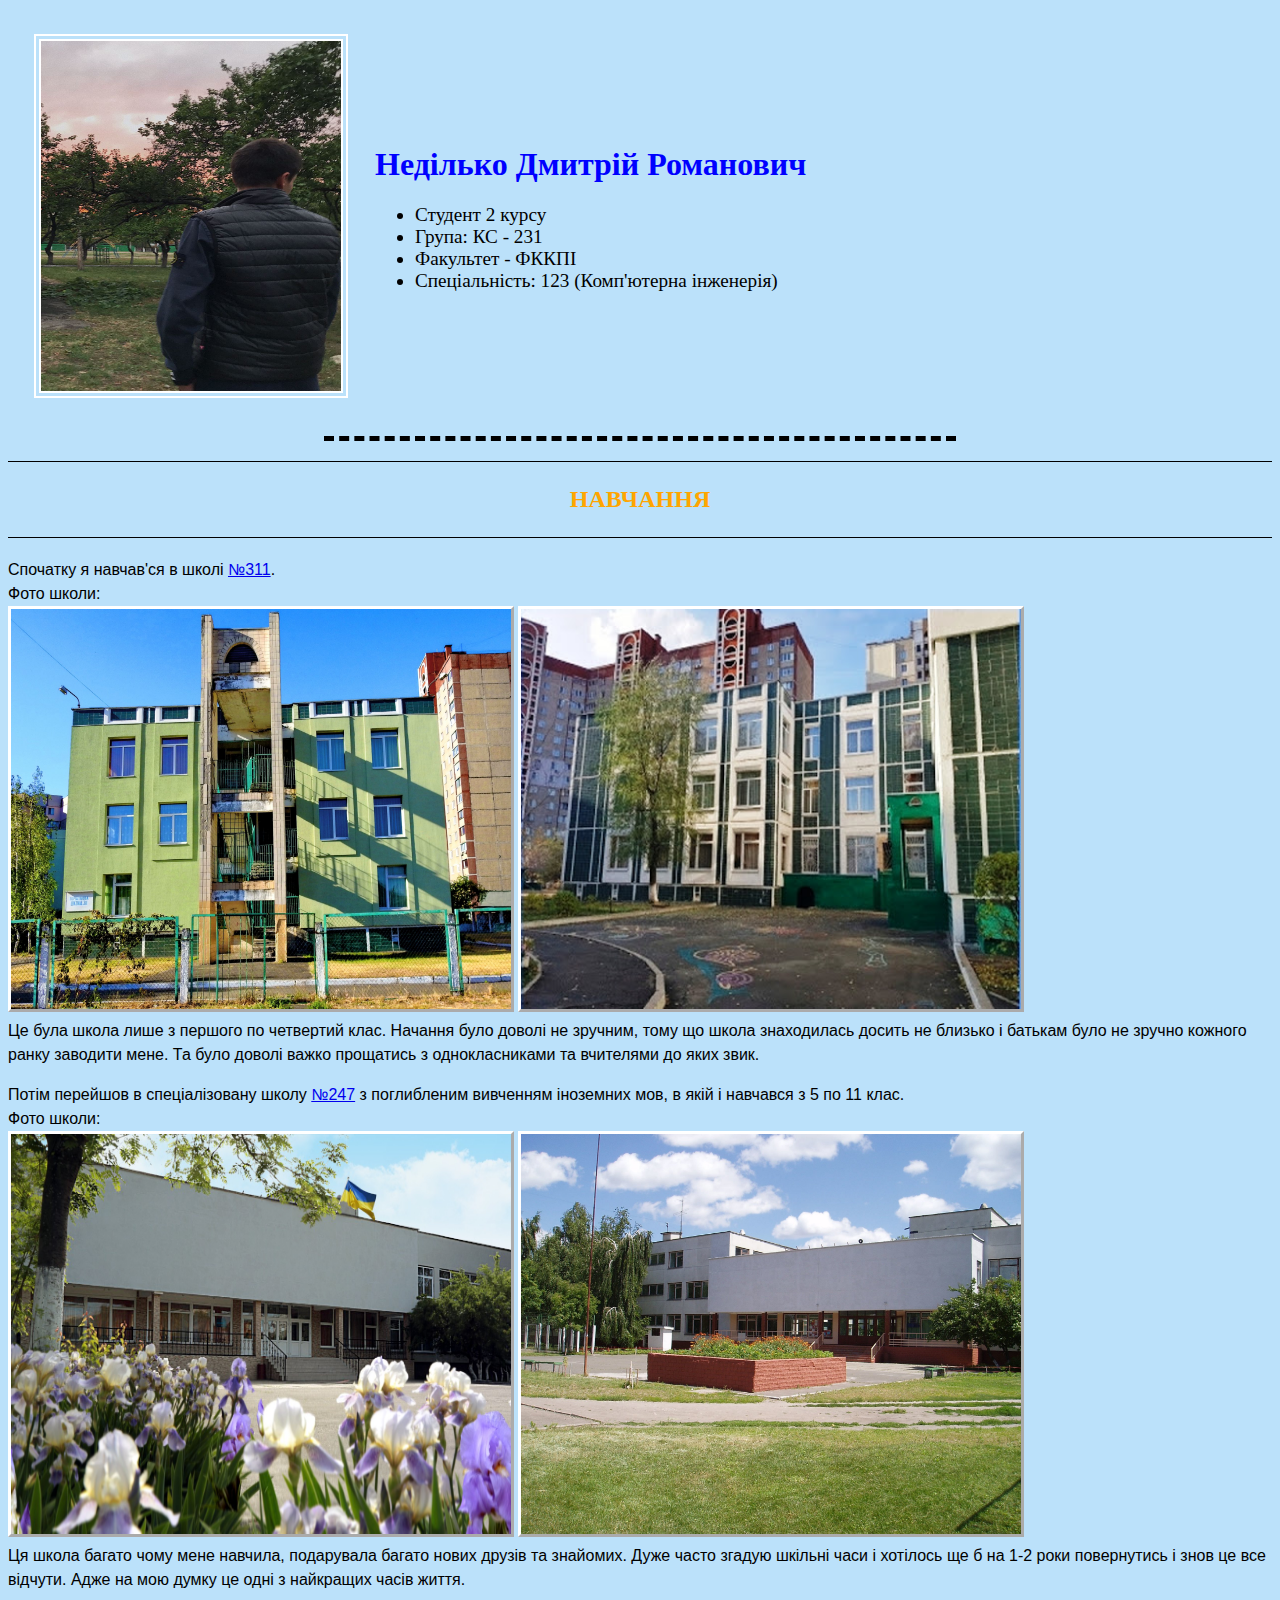
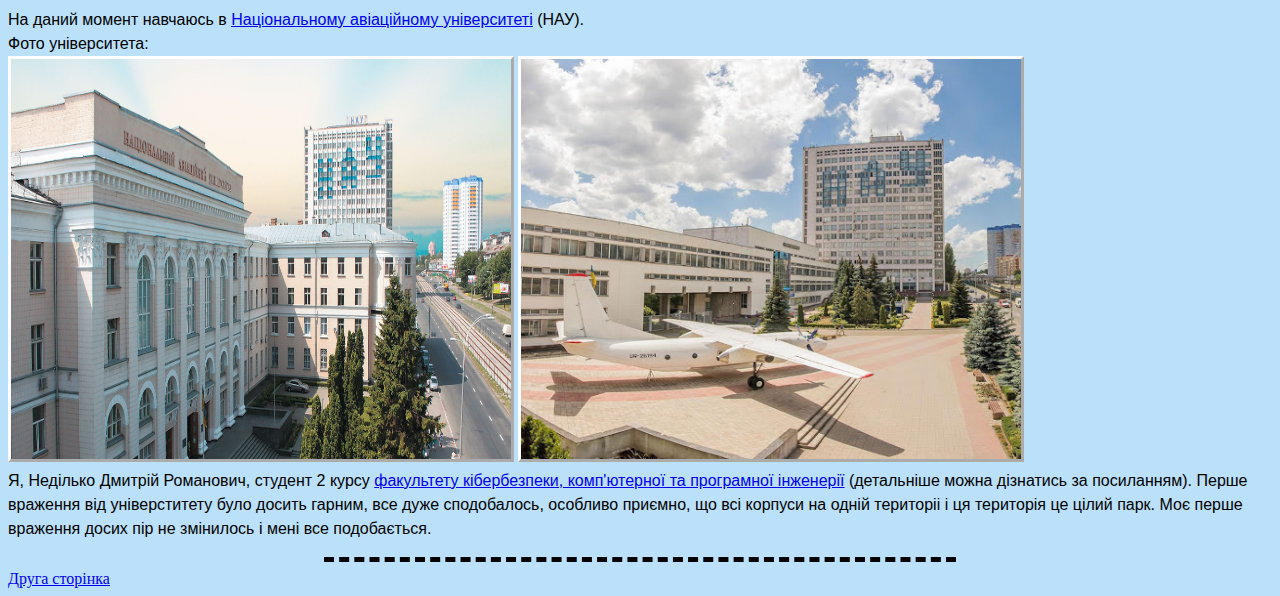
==== index.html @ b89642e4 "Файлы для сайта" ====
<!DOCTYPE html>
<html lang="en" dir="ltr">
  <head>
    <meta charset="utf-8">
    <title>Персональна сторінка Дмитрія</title>
    <link rel="stylesheet" href="styles.css">
    <style media="screen">
h2,h3,h4,h5,h6{
  color: green;
}
    </style>
  </head>
<table cellspacing = "25">
  <tr>
        <td><img style="border-color: white; border-style: double; border-width: 7px" src="image/фото.jpg" width="300" height="350" /></td>
        <td>
        <h1 class="Myname">Неділько Дмитрій Романович</h1>
<big>
  <ul>
            <li>Студент 2 курсу</li>
          <li>  Група: КС - 231</li>
          <li>  Факультет - ФККПІ</li>
          <li>  Спеціальність: 123 (Комп'ютерна інженерія)</li>
          </ul>
          </td>
        </tr>
      </table>
            <hr>
            <h2 id="educ"><p align="center">НАВЧАННЯ</p></h2>
            <p class="paragraph">Спочатку<span> я навчав'ся</span> в школі <a href="https://shcool311.klasna.com">№311</a>.<br>
            Фото школи:<br>
              <img style="border-color: white; border-style: outset; border-width: 3px" src="image/школа 311.1.jpg" width="500" height="400" > <img style="border-color: white; border-style: outset; border-width: 3px" src="image/школа 311.2.jpg" width="500" height="400"> <br>
               Це була школа лише з першого по четвертий клас. Начання було доволі не зручним, тому що школа знаходилась досить не близько і батькам було не зручно кожного ранку заводити мене. Та було доволі важко прощатись з однокласниками та вчителями до яких звик.<br>
               </p>
               <p class="paragraph">Потім перейшов в <span>спеціалізовану школу</span> <a href="http://school247.kiev.sch.in.ua/ru/">№247</a> з поглибленим вивченням іноземних мов, в якій і навчався з 5 по 11 клас.<br>
                  Фото школи:<br>
                  <img style="border-color: white; border-style: outset; border-width: 3px" src="image/школа 247.1.jpg" width="500" height="400"> <img style="border-color: white; border-style: outset; border-width: 3px" src="image/школа 247.2.jpg" width="500" height="400"> <br>
                  Ця школа багато чому мене навчила, подарувала багато нових друзів та знайомих. Дуже часто згадую шкільні часи і хотілось ще б на 1-2 роки повернутись і знов це все відчути. Адже на мою думку це одні з найкращих часів життя.<br>
                 </p>
                    <p class="paragraph"> На даний момент навчаюсь в <a href="https://nau.edu.ua">Національному авіаційному університеті</a> (НАУ).<br>
                      Фото університета:<br>
                      <img style="border-color: white; border-style: outset; border-width: 3px" src="image/нау.1.jpg" width="500" height="400"> <img style="border-color: white; border-style: outset; border-width: 3px" src="image/нау.2.jpg" width="500" height="400"> <br>
                      Я, Неділько Дмитрій Романович, студент 2 курсу <a href="https://nau.edu.ua/fakultet-kiberbezpeky-kompyuternoyi-ta-programnoyi-inzheneriyi/" >факультету кібербезпеки, комп'ютерної та програмної інженерії</a> (детальніше можна дізнатись за посиланням). Перше враження від універститету було досить гарним, все дуже сподобалось, особливо приємно, що всі корпуси на одній територіі і ця територія це цілий парк. Моє перше враження досих пір не змінилось і мені все подобається.
                      </p>
                      <hr>
                      <a href="second side.html">Друга сторінка</a>
  </body>
</html>
---- styles.css ----
/*******************TAGS SELECTORS*******************/

body{
  background-color: #bbe1fa;
}
hr{
  border-style: none;
  border-top-style: dashed;
  border-color: black;
  border-width: 5px;
  width: 50%;
}
h2,h3,h4,h5,h6{
  border-style: solid none solid none;
  border-color: black;
  border-width: 1px;
  background-color: #bbe1fa;
  color: green;
}

/*******************CLASS SELECTORS*******************/

.Myname{
  color: blue;
}
.shrift{
  font-family: Helvetica serif;
}
  .paragraph{
    line-height: 1.5;
    font-family: Helvetica, serif;
  }

/*******************ID SELECTORS*******************/

#educ {
  color: orange;
}


/*******************PSEUDO-CLASESS*******************/


img:hover{
  background-color: blue;
}

h1:hover{
  background-color: purple;
}
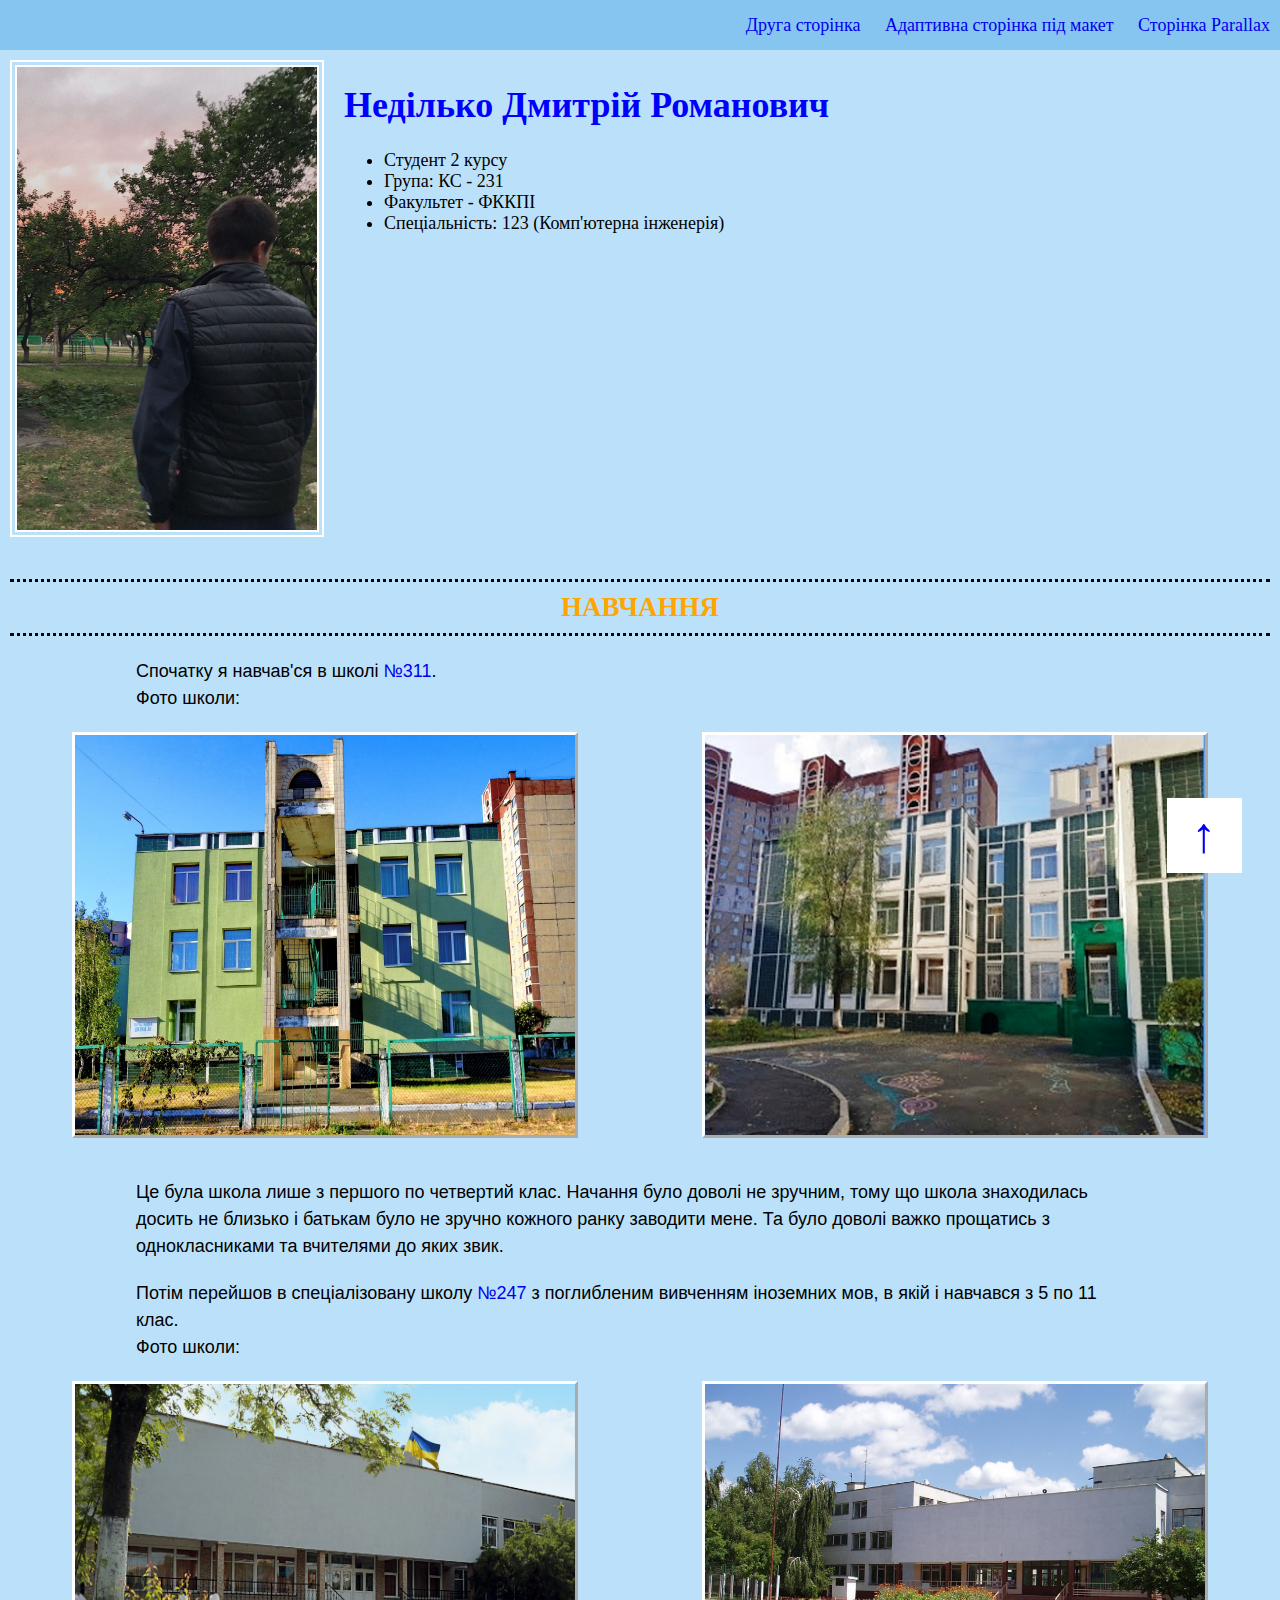
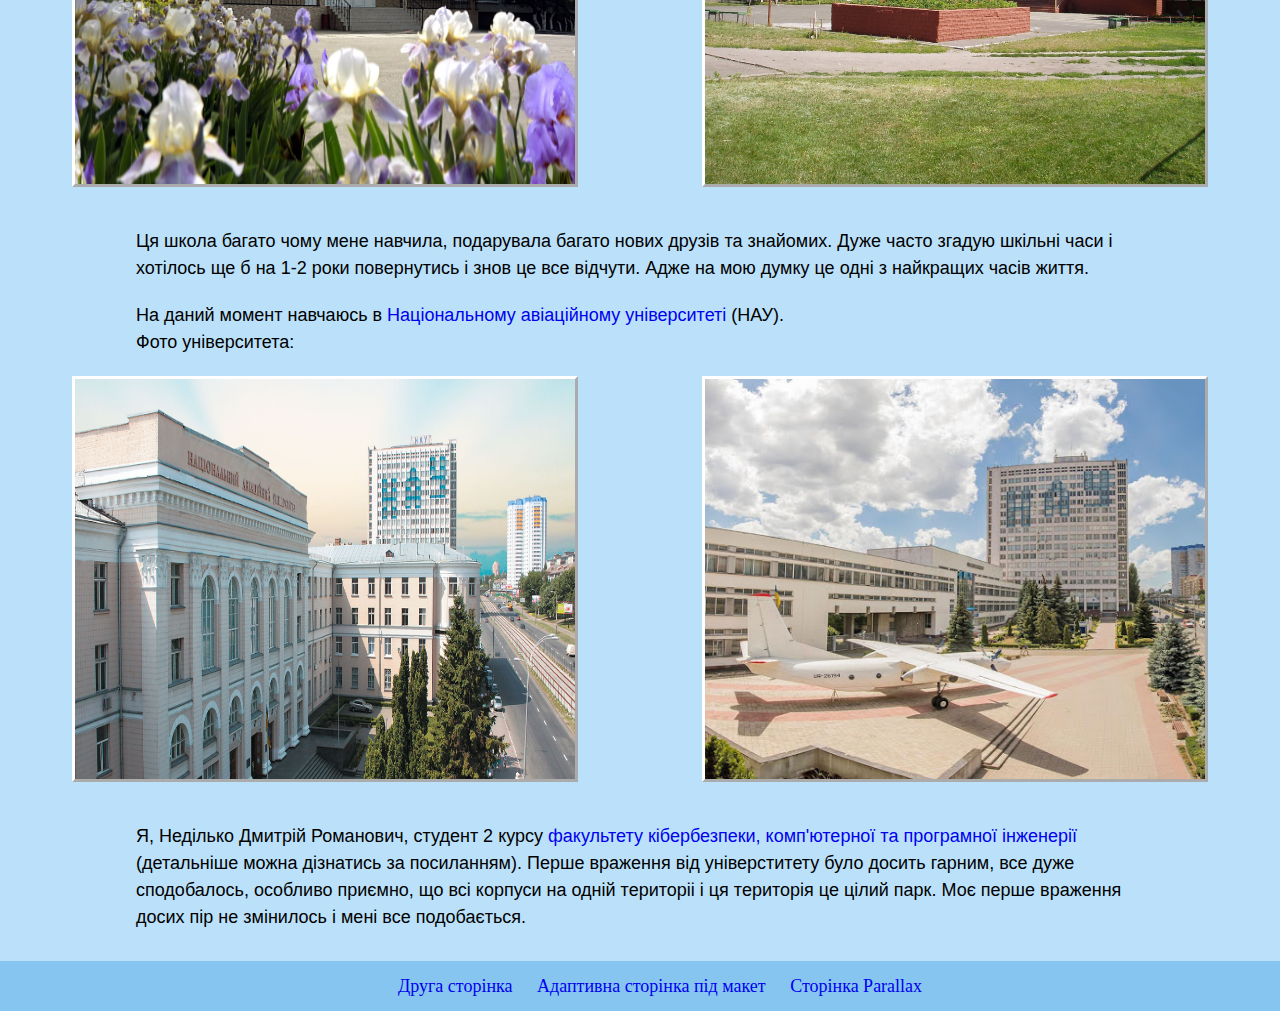
==== commit 3428f1f4: "Lab4 website version added" ====
--- a/index.html
+++ b/index.html
@@ -1,48 +1,65 @@
-<!DOCTYPE html>
-<html lang="en" dir="ltr">
-  <head>
-    <meta charset="utf-8">
-    <title>Персональна сторінка Дмитрія</title>
-    <link rel="stylesheet" href="styles.css">
-    <style media="screen">
-h2,h3,h4,h5,h6{
-  color: green;
-}
-    </style>
-  </head>
-<table cellspacing = "25">
-  <tr>
-        <td><img style="border-color: white; border-style: double; border-width: 7px" src="image/фото.jpg" width="300" height="350" /></td>
-        <td>
-        <h1 class="Myname">Неділько Дмитрій Романович</h1>
-<big>
-  <ul>
-            <li>Студент 2 курсу</li>
-          <li>  Група: КС - 231</li>
-          <li>  Факультет - ФККПІ</li>
-          <li>  Спеціальність: 123 (Комп'ютерна інженерія)</li>
-          </ul>
-          </td>
-        </tr>
-      </table>
-            <hr>
-            <h2 id="educ"><p align="center">НАВЧАННЯ</p></h2>
-            <p class="paragraph">Спочатку<span> я навчав'ся</span> в школі <a href="https://shcool311.klasna.com">№311</a>.<br>
-            Фото школи:<br>
-              <img style="border-color: white; border-style: outset; border-width: 3px" src="image/школа 311.1.jpg" width="500" height="400" > <img style="border-color: white; border-style: outset; border-width: 3px" src="image/школа 311.2.jpg" width="500" height="400"> <br>
-               Це була школа лише з першого по четвертий клас. Начання було доволі не зручним, тому що школа знаходилась досить не близько і батькам було не зручно кожного ранку заводити мене. Та було доволі важко прощатись з однокласниками та вчителями до яких звик.<br>
-               </p>
-               <p class="paragraph">Потім перейшов в <span>спеціалізовану школу</span> <a href="http://school247.kiev.sch.in.ua/ru/">№247</a> з поглибленим вивченням іноземних мов, в якій і навчався з 5 по 11 клас.<br>
-                  Фото школи:<br>
-                  <img style="border-color: white; border-style: outset; border-width: 3px" src="image/школа 247.1.jpg" width="500" height="400"> <img style="border-color: white; border-style: outset; border-width: 3px" src="image/школа 247.2.jpg" width="500" height="400"> <br>
-                  Ця школа багато чому мене навчила, подарувала багато нових друзів та знайомих. Дуже часто згадую шкільні часи і хотілось ще б на 1-2 роки повернутись і знов це все відчути. Адже на мою думку це одні з найкращих часів життя.<br>
-                 </p>
-                    <p class="paragraph"> На даний момент навчаюсь в <a href="https://nau.edu.ua">Національному авіаційному університеті</a> (НАУ).<br>
-                      Фото університета:<br>
-                      <img style="border-color: white; border-style: outset; border-width: 3px" src="image/нау.1.jpg" width="500" height="400"> <img style="border-color: white; border-style: outset; border-width: 3px" src="image/нау.2.jpg" width="500" height="400"> <br>
-                      Я, Неділько Дмитрій Романович, студент 2 курсу <a href="https://nau.edu.ua/fakultet-kiberbezpeky-kompyuternoyi-ta-programnoyi-inzheneriyi/" >факультету кібербезпеки, комп'ютерної та програмної інженерії</a> (детальніше можна дізнатись за посиланням). Перше враження від універститету було досить гарним, все дуже сподобалось, особливо приємно, що всі корпуси на одній територіі і ця територія це цілий парк. Моє перше враження досих пір не змінилось і мені все подобається.
-                      </p>
-                      <hr>
-                      <a href="second side.html">Друга сторінка</a>
-  </body>
-</html>
+<!DOCTYPE html>
+<html lang="ua" dir="ltr">
+  <head>
+    <meta charset="utf-8">
+    <title>Персональна сторінка Дмитрія</title>
+    <link rel="stylesheet" href="styles.css">
+    <style media="screen">
+h2,h3,h4,h5,h6{
+  color: green;
+}
+    </style>
+  </head>
+  <body>
+    <div class="fixed"><a href="#top-nav">↑</a></div>
+    <nav id="top-nav">
+      <ul>
+        <li><a href="second side.html">Друга сторінка</a></li>
+        <li><a href="responsive-flex.html">Адаптивна сторінка під макет</a></li>
+        <li><a href="parallax.html">Сторінка Parallax</a></li>
+      </ul>
+    </nav>
+<header>
+<img style="border-color: white; border-style: double; border-width: 7px" src="image/фото.jpg" width="300" />
+  <div class="name-and-desc">
+        
+        <h1 class="Myname">Неділько Дмитрій Романович</h1>
+
+        <ul>
+          <li>Студент 2 курсу</li>
+          <li>  Група: КС - 231</li>
+          <li>  Факультет - ФККПІ</li>
+          <li>  Спеціальність: 123 (Комп'ютерна інженерія)</li>
+        </ul>
+      </div>
+    </header>
+    <main>
+
+            <h2 id="educ">НАВЧАННЯ</h2>
+            <p class="paragraph">Спочатку<span> я навчав'ся</span> в школі <a href="https://shcool311.klasna.com">№311</a>.<br>
+            Фото школи:<br></p>
+            <div class="gallery">
+              <img style="border-color: white; border-style: outset; border-width: 3px" src="image/школа 311.1.jpg" width="500" height="400" > <img style="border-color: white; border-style: outset; border-width: 3px" src="image/школа 311.2.jpg" width="500" height="400"> </div><br>
+              <p class="paragraph"> Це була школа лише з першого по четвертий клас. Начання було доволі не зручним, тому що школа знаходилась досить не близько і батькам було не зручно кожного ранку заводити мене. Та було доволі важко прощатись з однокласниками та вчителями до яких звик.<br></p>
+               
+               <p class="paragraph">Потім перейшов в <span>спеціалізовану школу</span> <a href="http://school247.kiev.sch.in.ua/ru/">№247</a> з поглибленим вивченням іноземних мов, в якій і навчався з 5 по 11 клас.<br>
+                  Фото школи:<br></p>
+                  <div class="gallery"> 
+                  <img style="border-color: white; border-style: outset; border-width: 3px" src="image/школа 247.1.jpg" width="500" height="400"> <img style="border-color: white; border-style: outset; border-width: 3px" src="image/школа 247.2.jpg" width="500" height="400"> </div><br>
+                  <p class="paragraph">Ця школа багато чому мене навчила, подарувала багато нових друзів та знайомих. Дуже часто згадую шкільні часи і хотілось ще б на 1-2 роки повернутись і знов це все відчути. Адже на мою думку це одні з найкращих часів життя.<br></p>
+                 
+                    <p class="paragraph"> На даний момент навчаюсь в <a href="https://nau.edu.ua">Національному авіаційному університеті</a> (НАУ).<br>
+                      Фото університета:<br></p>
+                      <div class="gallery"><img style="border-color: white; border-style: outset; border-width: 3px" src="image/нау.1.jpg" width="500" height="400"> <img style="border-color: white; border-style: outset; border-width: 3px" src="image/нау.2.jpg" width="500" height="400"></div> <br>
+                      <p class="paragraph">Я, Неділько Дмитрій Романович, студент 2 курсу <a href="https://nau.edu.ua/fakultet-kiberbezpeky-kompyuternoyi-ta-programnoyi-inzheneriyi/" >факультету кібербезпеки, комп'ютерної та програмної інженерії</a> (детальніше можна дізнатись за посиланням). Перше враження від універститету було досить гарним, все дуже сподобалось, особливо приємно, що всі корпуси на одній територіі і ця територія це цілий парк. Моє перше враження досих пір не змінилось і мені все подобається.</p>
+                      
+      </main>
+      <footer>
+        <ul>
+          <li><a href="second side.html">Друга сторінка</a></li>
+          <li><a href="responsive-flex.html">Адаптивна сторінка під макет</a></li>
+          <li><a href="parallax.html">Сторінка Parallax</a></li>
+        </ul>
+      </footer>
+  </body>
+</html>
--- a/styles.css
+++ b/styles.css
@@ -1,50 +1,115 @@
-/*******************TAGS SELECTORS*******************/
-
-body{
-  background-color: #bbe1fa;
-}
-hr{
-  border-style: none;
-  border-top-style: dashed;
-  border-color: black;
-  border-width: 5px;
-  width: 50%;
-}
-h2,h3,h4,h5,h6{
-  border-style: solid none solid none;
-  border-color: black;
-  border-width: 1px;
-  background-color: #bbe1fa;
-  color: green;
-}
-
-/*******************CLASS SELECTORS*******************/
-
-.Myname{
-  color: blue;
-}
-.shrift{
-  font-family: Helvetica serif;
-}
-  .paragraph{
-    line-height: 1.5;
-    font-family: Helvetica, serif;
-  }
-
-/*******************ID SELECTORS*******************/
-
-#educ {
-  color: orange;
-}
-
-
-/*******************PSEUDO-CLASESS*******************/
-
-
-img:hover{
-  background-color: blue;
-}
-
-h1:hover{
-  background-color: purple;
-}
+/*******************TAGS SELECTORS*******************/
+
+body{
+  background-color: #bbe1fa;
+  margin: 0;
+  font-size: 18px;
+}
+header {
+  padding: 10px;
+  display: flex;
+}
+main {
+  padding: 10px;
+}
+table {
+  margin: 10px 0;
+}
+a {
+  text-decoration: none;
+}
+nav, footer {
+  display: flex;
+  align-items: center;
+  justify-content: flex-end;
+  height: 50px;
+  background-color: #85c5f0;
+}
+footer {
+  justify-content: center;
+}
+nav li, footer li {
+  margin: 0 10px;
+  display: inline;
+}
+h2,h3,h4,h5,h6{
+  border-style: dotted none dotted none;
+  border-color: black;
+  border-width: 3px;
+  background-color: #bbe1fa;
+  color: green;
+}
+form {
+  display: flex;
+  flex-direction: column;
+  justify-content: center;
+  align-items: center;
+  width: 30%;
+  margin: 20px auto;
+}
+
+/*******************CLASS SELECTORS*******************/
+
+.Myname{
+  color: blue;
+}
+.shrift{
+  font-family: Helvetica serif;
+}
+.paragraph{
+  margin: 20px 0;
+  width: 80%;
+  position: relative;
+  left: 10%;
+  line-height: 1.5;
+  font-family: Helvetica, serif;
+}
+.name-and-desc {
+  margin-left: 20px;
+}
+.gallery {
+  width: 100%;
+  display: flex;
+  justify-content: space-around;
+}
+.fixed {
+  position: fixed;
+  bottom: 3%;
+  right: 3%;
+  width: 75px;
+  height: 75px;
+  background-color: #fff;
+}
+.fixed a {
+  display: block;
+  width: 100%;
+  height: 100%;
+  line-height: 75px;
+  font-size: 50px;
+  text-align: center;
+}
+
+/*******************ID SELECTORS*******************/
+
+#educ {
+  color: orange;
+  text-align: center;
+  width: 100%;
+  padding: 10px 0;
+}
+
+
+/*******************PSEUDO-CLASESS*******************/
+
+
+img:hover{
+  background-color: blue;
+}
+
+h1:hover{
+  background-color: purple;
+}
+
+img:hover {
+  cursor: pointer;
+}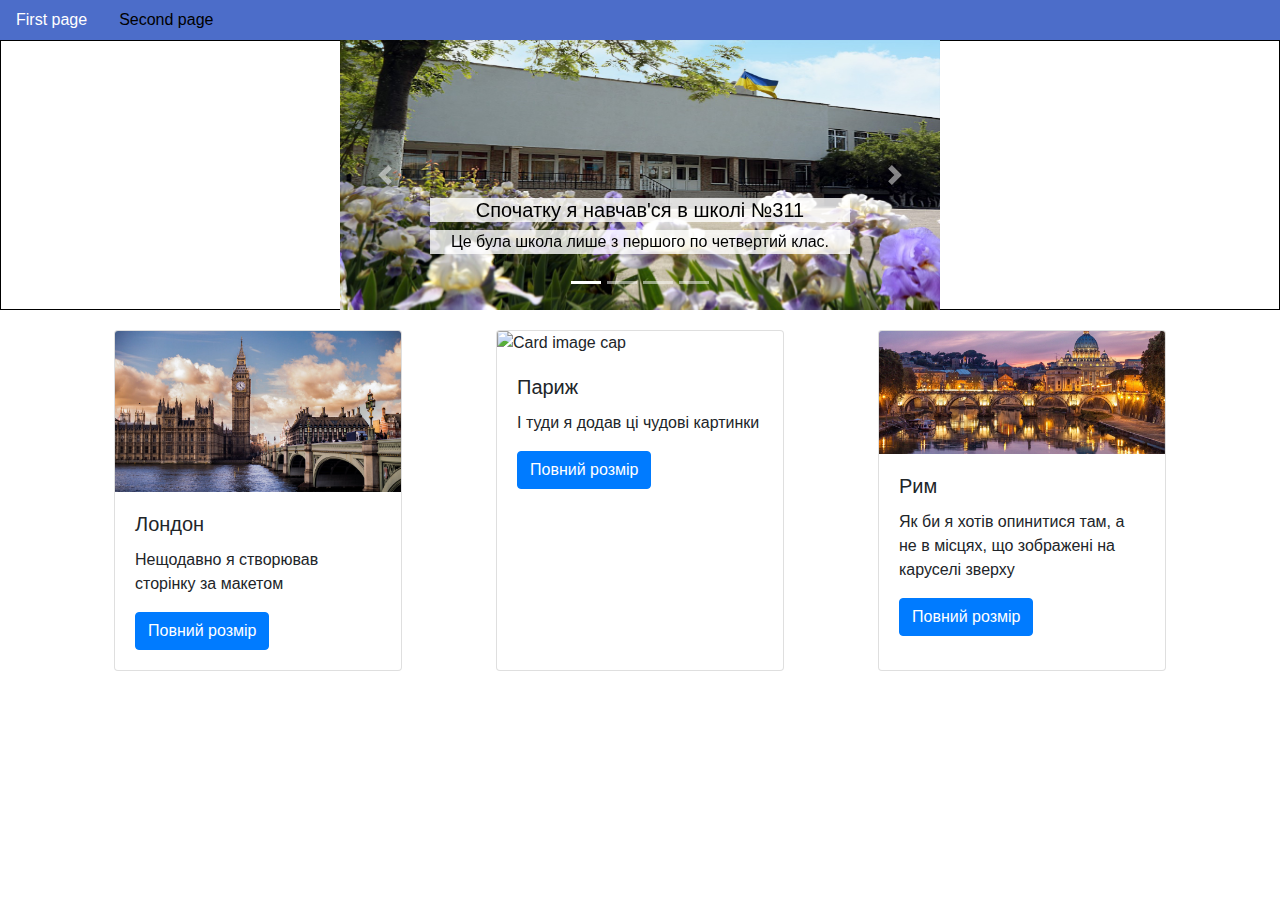
==== commit b41805ce: "Add files via upload" ====
--- a/index.html
+++ b/index.html
@@ -1,65 +1,115 @@
 <!DOCTYPE html>
-<html lang="ua" dir="ltr">
+<html lang="uk" dir="ltr">
   <head>
+    <title>Головна</title>
     <meta charset="utf-8">
-    <title>Персональна сторінка Дмитрія</title>
-    <link rel="stylesheet" href="styles.css">
-    <style media="screen">
-h2,h3,h4,h5,h6{
-  color: green;
-}
-    </style>
+    <meta name="viewport" content="width=device-width, initial-scale=1, shrink-to-fit=no">
+    <link rel="stylesheet" href="https://stackpath.bootstrapcdn.com/bootstrap/4.3.1/css/bootstrap.min.css" integrity="sha384-ggOyR0iXCbMQv3Xipma34MD+dH/1fQ784/j6cY/iJTQUOhcWr7x9JvoRxT2MZw1T" crossorigin="anonymous">
+    <link type="text/css" rel="stylesheet" href="./css/main.css">
+    <link type="text/css" rel="stylesheet" href="./css/first.css">
   </head>
   <body>
-    <div class="fixed"><a href="#top-nav">↑</a></div>
-    <nav id="top-nav">
-      <ul>
-        <li><a href="second side.html">Друга сторінка</a></li>
-        <li><a href="responsive-flex.html">Адаптивна сторінка під макет</a></li>
-        <li><a href="parallax.html">Сторінка Parallax</a></li>
-      </ul>
-    </nav>
-<header>
-<img style="border-color: white; border-style: double; border-width: 7px" src="image/фото.jpg" width="300" />
-  <div class="name-and-desc">
-        
-        <h1 class="Myname">Неділько Дмитрій Романович</h1>
-
-        <ul>
-          <li>Студент 2 курсу</li>
-          <li>  Група: КС - 231</li>
-          <li>  Факультет - ФККПІ</li>
-          <li>  Спеціальність: 123 (Комп'ютерна інженерія)</li>
-        </ul>
+    <!--додаю бутстрап-навігацію-->
+    <ul class="nav">
+  <li class="nav-item">
+    <a class="nav-link active" href="#">First page</a>
+  </li>
+  <li class="nav-item">
+    <a class="nav-link" href="second.html">Second page</a>
+  </li>
+</ul>
+<!---->
+    <header>
+      <!--додаю бутстрап-карусель-->
+      <div id="myCarousel" class="carousel slide" data-ride="carousel">
+        <!--додаю індикатори, класна штука:)-->
+        <ol class="carousel-indicators">
+          <li data-target="#myCarousel" data-slide-to="0" class="active"></li>
+          <li data-target="#myCarousel" data-slide-to="1" class=""></li>
+          <li data-target="#myCarousel" data-slide-to="2" class=""></li>
+          <li data-target="#myCarousel" data-slide-to="3" class=""></li>
+        </ol>
+        <!---->
+        <div class="carousel-inner">
+          <!--Додаю слайди каруселі-->
+          <div class="carousel-item active">
+            <img class="d-block w-100" src="./image/школа2471.jpg" alt="Школа 247">
+            <!--Додаю опис слайда-->
+            <div class="carousel-caption d-none d-md-block">
+              <h5>Спочатку я навчав'ся в школі №311</h5>
+              <p>Це була школа лише з першого по четвертий клас.</p>
+            </div>
+            <!---->
+          </div>
+          <!---->
+          <div class="carousel-item">
+            <img class="d-block w-100" src="./image/школа2472.jpg" alt="Школа 247">
+            <div class="carousel-caption d-none d-md-block">
+              <h5>Начання було доволі не зручним</h5>
+              <p>тому що школа знаходилась досить не близько і батькам було не зручно кожного ранку заводити мене.</p>
+            </div>
+          </div>
+          <div class="carousel-item">
+            <img class="d-block w-100" src="image/школа3111.jpg" alt="Школа 311">
+            <div class="carousel-caption d-none d-md-block">
+              <h5>Потім перейшов в спеціалізовану школу №247</h5>
+              <p>з поглибленим вивченням іноземних мов, в якій і навчався з 5 по 11 клас.</p>
+            </div>
+          </div>
+          <div class="carousel-item">
+            <img class="d-block w-100" src="image/школа3112.jpg" alt="Школа 311">
+            <div class="carousel-caption d-none d-md-block">
+              <h5>Ця школа багато чому мене навчила</h5>
+              <p>подарувала багато нових друзів та знайомих</p>
+            </div>
+          </div>
+        </div>
+        <!--додаю перемикачи каруселі-->
+        <a class="carousel-control-prev" href="#myCarousel" role="button" data-slide="prev">
+          <span class="carousel-control-prev-icon" aria-hidden="true"></span>
+          <span class="sr-only">Previous</span>
+        </a>
+        <a class="carousel-control-next" href="#myCarousel" role="button" data-slide="next">
+          <span class="carousel-control-next-icon" aria-hidden="true"></span>
+          <span class="sr-only">Next</span>
+        </a>
+        <!---->
       </div>
     </header>
+
     <main>
+      <!--Додаю картки-->
+      <div class="card" style="width: 18rem;">
+        <img class="card-img-top" src="./image/london.jpg" alt="Card image cap">
+        <div class="card-body">
+          <h5 class="card-title">Лондон</h5>
+          <p class="card-text">Нещодавно я створював сторінку за макетом</p>
+          <a href="./image/london.jpg" class="btn btn-primary">Повний розмір</a>
+        </div>
+      </div>
+      <!---->
+      
+      <div class="card" style="width: 18rem;">
+        <img class="card-img-top" src="./image/paris.jpg" alt="Card image cap">
+        <div class="card-body">
+          <h5 class="card-title">Париж</h5>
+          <p class="card-text">І туди я додав ці чудові картинки</p>
+          <a href="./image/paris.jpg" class="btn btn-primary">Повний розмір</a>
+        </div>
+      </div>
 
-            <h2 id="educ">НАВЧАННЯ</h2>
-            <p class="paragraph">Спочатку<span> я навчав'ся</span> в школі <a href="https://shcool311.klasna.com">№311</a>.<br>
-            Фото школи:<br></p>
-            <div class="gallery">
-              <img style="border-color: white; border-style: outset; border-width: 3px" src="image/школа 311.1.jpg" width="500" height="400" > <img style="border-color: white; border-style: outset; border-width: 3px" src="image/школа 311.2.jpg" width="500" height="400"> </div><br>
-              <p class="paragraph"> Це була школа лише з першого по четвертий клас. Начання було доволі не зручним, тому що школа знаходилась досить не близько і батькам було не зручно кожного ранку заводити мене. Та було доволі важко прощатись з однокласниками та вчителями до яких звик.<br></p>
-               
-               <p class="paragraph">Потім перейшов в <span>спеціалізовану школу</span> <a href="http://school247.kiev.sch.in.ua/ru/">№247</a> з поглибленим вивченням іноземних мов, в якій і навчався з 5 по 11 клас.<br>
-                  Фото школи:<br></p>
-                  <div class="gallery"> 
-                  <img style="border-color: white; border-style: outset; border-width: 3px" src="image/школа 247.1.jpg" width="500" height="400"> <img style="border-color: white; border-style: outset; border-width: 3px" src="image/школа 247.2.jpg" width="500" height="400"> </div><br>
-                  <p class="paragraph">Ця школа багато чому мене навчила, подарувала багато нових друзів та знайомих. Дуже часто згадую шкільні часи і хотілось ще б на 1-2 роки повернутись і знов це все відчути. Адже на мою думку це одні з найкращих часів життя.<br></p>
-                 
-                    <p class="paragraph"> На даний момент навчаюсь в <a href="https://nau.edu.ua">Національному авіаційному університеті</a> (НАУ).<br>
-                      Фото університета:<br></p>
-                      <div class="gallery"><img style="border-color: white; border-style: outset; border-width: 3px" src="image/нау.1.jpg" width="500" height="400"> <img style="border-color: white; border-style: outset; border-width: 3px" src="image/нау.2.jpg" width="500" height="400"></div> <br>
-                      <p class="paragraph">Я, Неділько Дмитрій Романович, студент 2 курсу <a href="https://nau.edu.ua/fakultet-kiberbezpeky-kompyuternoyi-ta-programnoyi-inzheneriyi/" >факультету кібербезпеки, комп'ютерної та програмної інженерії</a> (детальніше можна дізнатись за посиланням). Перше враження від універститету було досить гарним, все дуже сподобалось, особливо приємно, що всі корпуси на одній територіі і ця територія це цілий парк. Моє перше враження досих пір не змінилось і мені все подобається.</p>
-                      
-      </main>
-      <footer>
-        <ul>
-          <li><a href="second side.html">Друга сторінка</a></li>
-          <li><a href="responsive-flex.html">Адаптивна сторінка під макет</a></li>
-          <li><a href="parallax.html">Сторінка Parallax</a></li>
-        </ul>
-      </footer>
+      <div class="card" style="width: 18rem;">
+        <img class="card-img-top" src="./image/rome.jpg" alt="Card image cap">
+        <div class="card-body">
+          <h5 class="card-title">Рим</h5>
+          <p class="card-text">Як би я хотів опинитися там, а не в місцях, що зображені на каруселі зверху</p>
+          <a href="./image/rome.jpg" class="btn btn-primary">Повний розмір</a>
+        </div>
+      </div>
+    </main>
+
+    <script src="https://code.jquery.com/jquery-3.3.1.slim.min.js" integrity="sha384-q8i/X+965DzO0rT7abK41JStQIAqVgRVzpbzo5smXKp4YfRvH+8abtTE1Pi6jizo" crossorigin="anonymous"></script>
+<script src="https://cdnjs.cloudflare.com/ajax/libs/popper.js/1.14.7/umd/popper.min.js" integrity="sha384-UO2eT0CpHqdSJQ6hJty5KVphtPhzWj9WO1clHTMGa3JDZwrnQq4sF86dIHNDz0W1" crossorigin="anonymous"></script>
+<script src="https://stackpath.bootstrapcdn.com/bootstrap/4.3.1/js/bootstrap.min.js" integrity="sha384-JjSmVgyd0p3pXB1rRibZUAYoIIy6OrQ6VrjIEaFf/nJGzIxFDsf4x0xIM+B07jRM" crossorigin="anonymous"></script>
   </body>
-</html>
+</html>--- a/css/main.css
+++ b/css/main.css
@@ -0,0 +1,56 @@
+/*STYLE BY TAGNAME*/
+
+body, header {
+  margin: 0;
+}
+
+header {
+  border: 1px solid #000;
+  height: 30vh;
+  display: flex;
+  justify-content: center;
+  align-items: center;
+  width: 100%;
+}
+
+main {
+  padding: 20px;
+  display: grid;
+  grid-template-columns: auto auto auto;
+  justify-content: space-evenly;
+}
+
+/*STYLE BY CLASSNAME*/
+
+.nav {
+  background-color: rgb(76, 109, 201);
+}
+
+.nav li a {
+  color: #000;
+}
+
+.nav-link.active {
+  color: #fff;
+}
+
+.nav-link:hover {
+  color: #fff;
+}
+
+/*@MEDIA QUERIES*/
+
+@media (max-width: 1000px) {
+  main {
+    grid-template-columns: auto auto;
+    grid-gap: 3vh;
+    justify-content: center;
+  }
+}
+
+
+@media (max-width: 600px){
+  main {
+    grid-template-columns: auto;
+  }
+}--- a/css/first.css
+++ b/css/first.css
@@ -0,0 +1,26 @@
+/*STYLE BY ID*/
+
+#myCarousel {
+  height: 30vh;
+  width: 30vw;
+  min-width: 600px;
+}
+
+#myCarousel img {
+  height: 30vh;
+  width: auto;
+}
+
+#myCarousel p,
+#myCarousel h5 {
+  color: #000;
+  background-color: rgba(255, 255, 255, 0.8);
+}
+
+/*MEDIA QUERIES*/
+
+@media (max-width: 600px){
+  #myCarousel {
+    width: 100vw;
+  }
+}